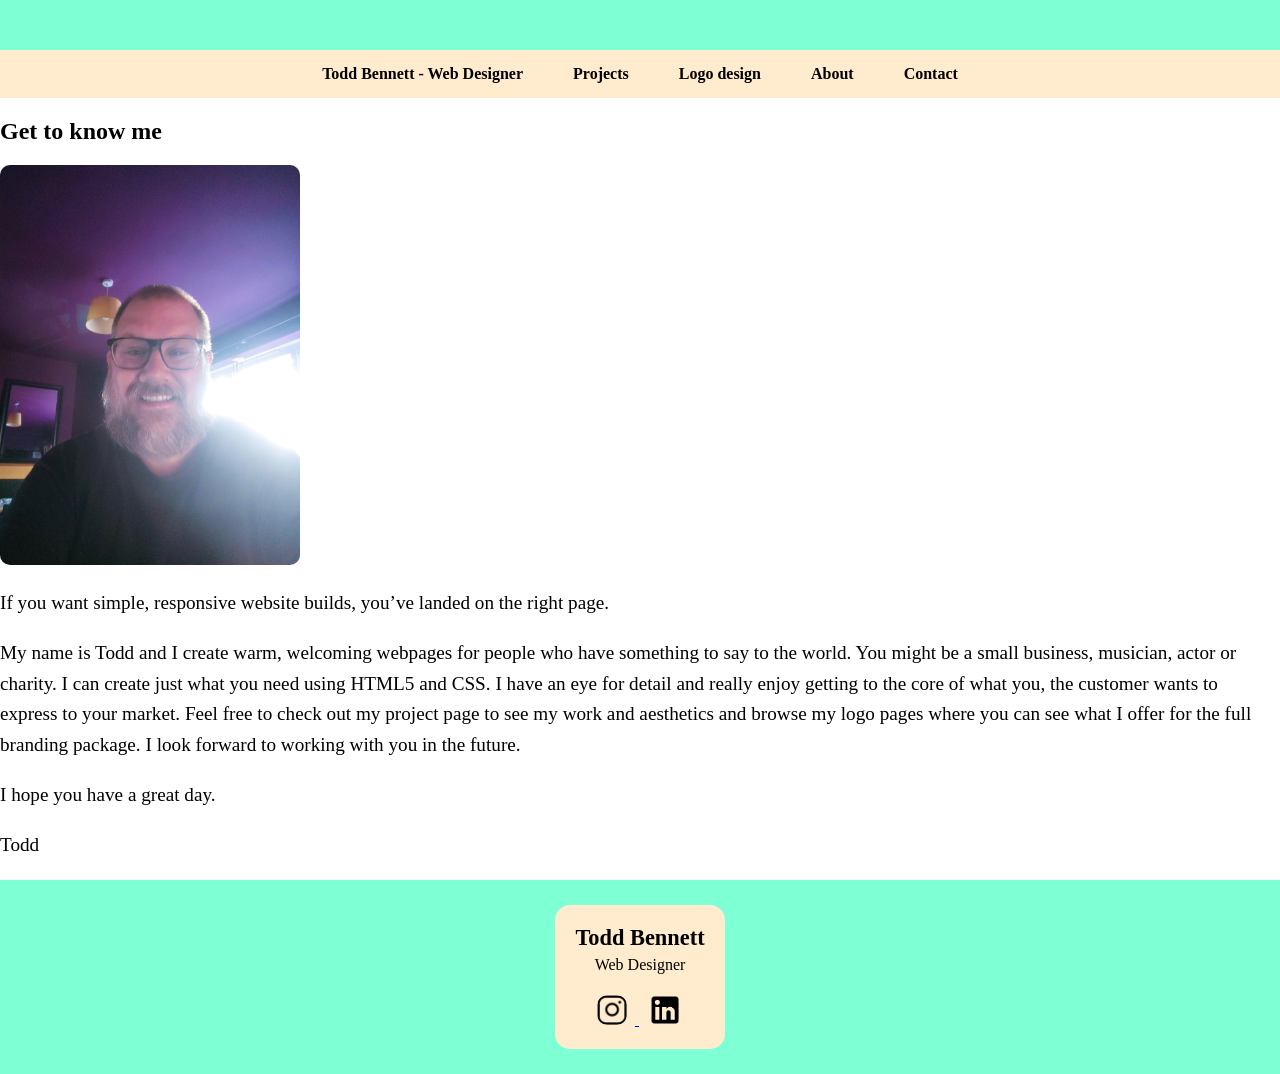
==== about.html @ bd7f069e "first commit - portfolio site" ====
<!DOCTYPE html>
<html lang="en">
<head>
    <meta charset="UTF-8">
    <meta name="viewport" content="width=device-width, initial-scale=1.0">
    <title>Todd Bennett - Web Designer</title>
    <link rel="stylesheet" href="style.css">
</head>
<body>
    <header></header>

    <nav class="navbar">
        <ul>
            <li><a href="index.html">Todd Bennett - Web Designer</a></li>
            <li><a href="projects.html">Projects</a></li>
            <li><a href="logos.html">Logo design</a></li>
            <li><a href="about.html">About</a></li>
            <li><a href="contact.html">Contact</a></li>
        </ul>
    </nav>

    <main>
        <section class="about">
            <h1>Get to know me</h1>
              <aside class="headshot">
                <img src="assets/me.jpg" alt="Headshot of Todd Bennett">
            </aside>
            <p>If you want simple, responsive website builds, you’ve landed on the right page.</p>
            <p>My name is Todd and I create warm, welcoming webpages for people who have something to say to the world. You might be a small business, musician, actor or charity.
                I can create just what you need using HTML5 and CSS.
                I have an eye for detail and really enjoy getting to the core of what you, the customer wants to express to your market.
                Feel free to check out my project page to see my work and aesthetics and browse my logo pages where you can see what I offer for the full branding package.
                I look forward to working with you in the future.</p>
            <p>I hope you have a great day.</p> 
            <p>Todd</p>
        </section>
    </main>

    <footer>
        <div class="footer-card">
            <h3>Todd Bennett</h3>
            <p>Web Designer</p>

            <div class="footer-socials">
                <a href="https://instagram.com/todd.m.a.b" target="_blank">
                    <img src="assets/instablack.png" alt="Instagram">
                </a>
                <a href="https://linkedin.com/in/todd-bennett-b97201141" target="_blank">
                    <img class="linkedin" src="assets/linkedblack.png" alt="linkedIn">
                </a>
            </div>
        </div>
    </footer>
    
</body>
</html>
---- style.css ----
*{
    box-sizing: border-box;
}
body{
    margin: 0;
}
header{
    background-color: aquamarine;
    text-align: center;
    padding: 25px;
}

.navbar ul{
    list-style-type: none;
    background-color: blanchedalmond;
    padding: 0px;
    margin: 0px;
    display: flex;
    justify-content: center;
}
.navbar a{
    font-weight: bold;
    color:black;
    text-decoration: none;
    padding: 15px;
    display: block;
    text-align: center;
    border-radius: 10px;
}
.navbar a:hover{
    background-color: aquamarine;
}
.navbar li{
    margin: 0 10px;
}
.narration{
    text-align: center;
    max-width: 600px;
    margin: 0 auto;
    padding: 20px;
    font-size: 3rem;
    font-weight: 600;
    text-align: center;
    color: black;
    line-height: 1.6;
    opacity: 0;
    animation: fadeIn 2s ease forwards;
}
.narration p {
    opacity: 0;
    transform: translateY(20px);
    animation: fadeIn 3.5s ease forwards;
}
@keyframes fadeIn{
    to {opacity: 1;}
}
.button{
    background-color: blanchedalmond;
    padding: 12px 25px;
    text-decoration: none;
    color: black;
    font-weight: bold;
    border-radius: 10px;
    display: inline-block;
    transition: all 0.8s ease;
}
.button:hover{
    background-color: blanchedalmond;
    transform: scale(1.05);
}
.hero-button{
    display: inline-block;
}
img{
    max-width: 300px;
    height: auto;
    border-radius: 10px;
}
.flipped{
    transform: scaleX(-1);
}
footer{
    display: block;
    clear: both;
    background-color: aquamarine;
    text-align: center;
    padding: 25px;
}
.footer-card{
    background-color: blanchedalmond;
    padding: 20px;
    border-radius: 15px;
    display: inline-block;
    text-align: center;
    margin: auto;
}
.footer-card h3{
    margin: 0;
    font-size: 1.4rem;
    font-weight: 700;
}
.footer-card p{
    margin: 5px 0 15px;
    font-size: 1rem;
    font-weight: 500;
}
.footer-socials img{
    width: 30px;
    height: 30px;
    object-fit: contain;
    margin: 0 8px;
    transition: tranform 0.55s ease;
}
.footer-socials img.linkedin{
    width: 36px;
    height: 36px;
    object-fit: contain;
    position: relative;
    top: 3px;
}
.footer-socials img:hover{
    transform: scale(1.2);
}
.about p {
    font-size: 1.2rem;
    line-height: 1.6;
}
.headshot .initials {
    width: 160px;
    height: 160px;
    background-color: aquamarine;
    color: blanchedalmond;
    display: flex;
    align-items: center;
    justify-content: center;
    font-size: 3rem;
    font-weight: 600;
    border-radius: 20px;
    margin-bottom: 20px;
}
.contact{
    text-align: center;
    margin-top: 40px;
}
.contact a{
    display: inline-block;
    background-color: blanchedalmond;
    color: black;
    padding: 10px 20px;
    border-radius: 12px;
    text-decoration: none;
    font-size: 1.1rem;
    font-weight: 500;
    transition: transform 0.3 ease, background 0.3s ease;
}
.contact a:hover{
    transform:scale(1.05);
    background-color: blanchedalmond;
}
@media screen and (max-width:600px){
    aside, section, article{
        width: 100%;
    }
}
.gallery{
    display: grid;
    grid-template-columns: repeat(auto-fit, minmax(280px, 1fr));
    gap: 20px;
    padding: 20px;
}
.gallery img{
    width: 100%;
    height: auto;
    border-radius: 6px;
    box-shadow: 0 0 10px rgba(0,0,0,0.2);
    transition: transform 0.35s ease, box-shadow 0.35s ease;
}
.gallery img:hover{
    transform: scale(1.05);
    box-shadow: 0 0 18px rgba(0,0,0,0.35);
}
.logo-title{
    text-align: center;
    margin-bottom: 20px;
}
.logo-gallery{
    display: flex;
    justify-content: center;
    align-items: flex-start;
    gap: 40px;
    margin: 40px 0;
}
.logo-gallery img{
    max-width: 300px;
    height: auto;
    border-radius: 8px;
}
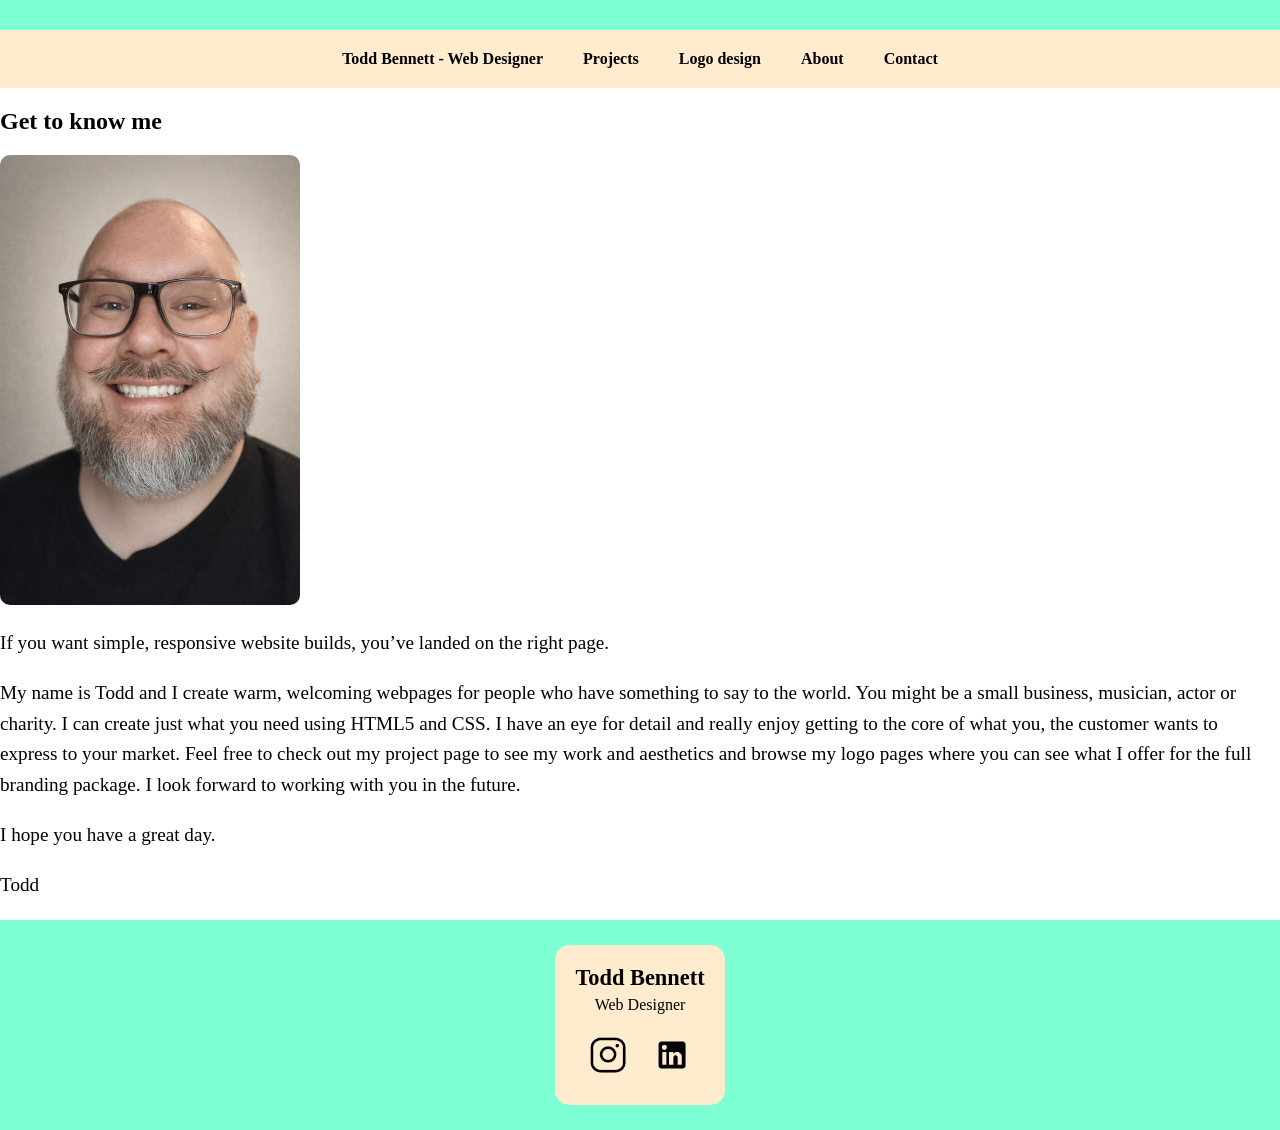
==== commit e18d5ed3: "headshot swap" ====
--- a/about.html
+++ b/about.html
@@ -23,7 +23,7 @@
         <section class="about">
             <h1>Get to know me</h1>
               <aside class="headshot">
-                <img src="assets/me.jpg" alt="Headshot of Todd Bennett">
+                <img src="assets/me.png" alt="Headshot of Todd Bennett">
             </aside>
             <p>If you want simple, responsive website builds, you’ve landed on the right page.</p>
             <p>My name is Todd and I create warm, welcoming webpages for people who have something to say to the world. You might be a small business, musician, actor or charity.
--- a/style.css
+++ b/style.css
@@ -7,7 +7,7 @@
 header{
     background-color: aquamarine;
     text-align: center;
-    padding: 25px;
+    padding: 15px;
 }
 
 .navbar ul{
@@ -17,12 +17,15 @@
     margin: 0px;
     display: flex;
     justify-content: center;
+    flex-direction: row;
+    align-items: center;
+
 }
 .navbar a{
     font-weight: bold;
     color:black;
     text-decoration: none;
-    padding: 15px;
+    padding: 12px 20px;
     display: block;
     text-align: center;
     border-radius: 10px;
@@ -31,7 +34,7 @@
     background-color: aquamarine;
 }
 .navbar li{
-    margin: 0 10px;
+    margin: 8px 0;
 }
 .narration{
     text-align: center;
@@ -104,19 +107,22 @@
     font-size: 1rem;
     font-weight: 500;
 }
+.footer-socials{
+    display: flex;
+    justify-content: center;
+    gap: 12px;
+}
 .footer-socials img{
-    width: 30px;
-    height: 30px;
+    width: 36px;
+    height: 36px;
     object-fit: contain;
-    margin: 0 8px;
+    margin: 8px;
     transition: tranform 0.55s ease;
 }
 .footer-socials img.linkedin{
     width: 36px;
     height: 36px;
     object-fit: contain;
-    position: relative;
-    top: 3px;
 }
 .footer-socials img:hover{
     transform: scale(1.2);
@@ -157,11 +163,7 @@
     transform:scale(1.05);
     background-color: blanchedalmond;
 }
-@media screen and (max-width:600px){
-    aside, section, article{
-        width: 100%;
-    }
-}
+
 .gallery{
     display: grid;
     grid-template-columns: repeat(auto-fit, minmax(280px, 1fr));
@@ -194,4 +196,71 @@
     max-width: 300px;
     height: auto;
     border-radius: 8px;
+}
+@media screen and (max-width:600px){
+    .navbar ul{
+        flex-direction: column;
+        padding: 10px 0;
+    }
+    .navbar li{
+        margin: 8px 0;
+    }
+    .navbar a{
+        width: 100%;
+        max-width: 300px;
+        padding: 12px 20px;
+    }
+    .logo-gallery{
+        flex-direction: column;
+        gap: 20px;
+        align-items: center;
+        width: 100%;
+    }
+    .logo-gallery a{
+        display: block;
+        margin: 0 auto;
+    }
+    .logo-gallery img{
+        margin: 0 auto;
+        display: block;
+    }
+    .about{
+        text-align: center;
+    }
+    .about h1{
+        text-align: center;
+    }
+    .headshot{
+        text-align: center;
+    }
+    .about p{
+        text-align: left;
+        display: block;
+        margin-left: 0;
+        margin-right: 0;
+    }
+    .design-gallery{
+        text-align: center;
+    }
+    .gallery{
+        display: flex;
+        flex-direction: column;
+        gap: 20px;
+        align-items: center;
+    }
+    .gallery a{
+        display: block;
+        margin: 0 auto;
+    }
+    .gallery img{
+        display: block;
+        margin: auto;
+    }
+    .project-quote{
+        text-align: center;
+        margin: 0 20px;
+    }
+    main > h1{
+        text-align: center;
+    }
 }
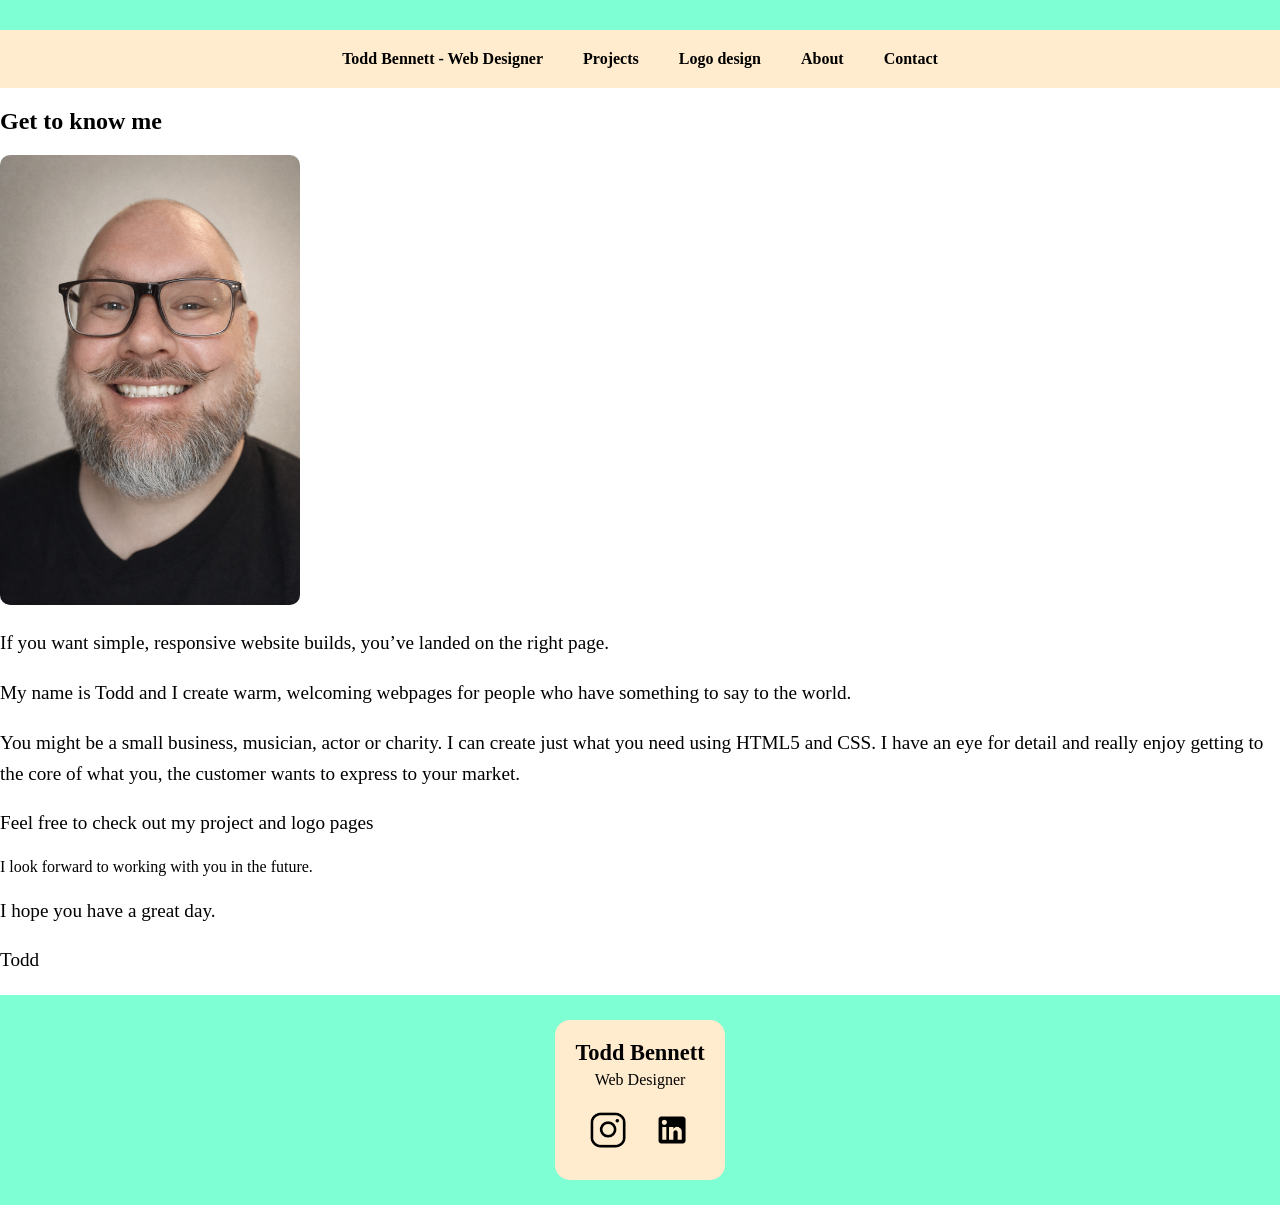
==== commit 6d2e7b93: "about update" ====
--- a/about.html
+++ b/about.html
@@ -26,13 +26,13 @@
                 <img src="assets/me.png" alt="Headshot of Todd Bennett">
             </aside>
             <p>If you want simple, responsive website builds, you’ve landed on the right page.</p>
-            <p>My name is Todd and I create warm, welcoming webpages for people who have something to say to the world. You might be a small business, musician, actor or charity.
-                I can create just what you need using HTML5 and CSS.
-                I have an eye for detail and really enjoy getting to the core of what you, the customer wants to express to your market.
-                Feel free to check out my project page to see my work and aesthetics and browse my logo pages where you can see what I offer for the full branding package.
+            <p>My name is Todd and I create warm, welcoming webpages for people who have something to say to the world.</p>
+            <p>You might be a small business, musician, actor or charity. I can create just what you need using HTML5 and CSS.
+                I have an eye for detail and really enjoy getting to the core of what you, the customer wants to express to your market.</p>
+                <p>Feel free to check out my project and logo pages</p>
                 I look forward to working with you in the future.</p>
-            <p>I hope you have a great day.</p> 
-            <p>Todd</p>
+                <p>I hope you have a great day.</p> 
+                <p>Todd</p>
         </section>
     </main>
 
--- a/style.css
+++ b/style.css
@@ -181,6 +181,16 @@
     transform: scale(1.05);
     box-shadow: 0 0 18px rgba(0,0,0,0.35);
 }
+.gallery figure{
+    text-align: center;
+    margin: 20px;
+}
+.gallery figcaption{
+    margin-top: 10px;
+    font-size: 1rem;
+    font-weight: 600;
+    color: black;
+}
 .logo-title{
     text-align: center;
     margin-bottom: 20px;
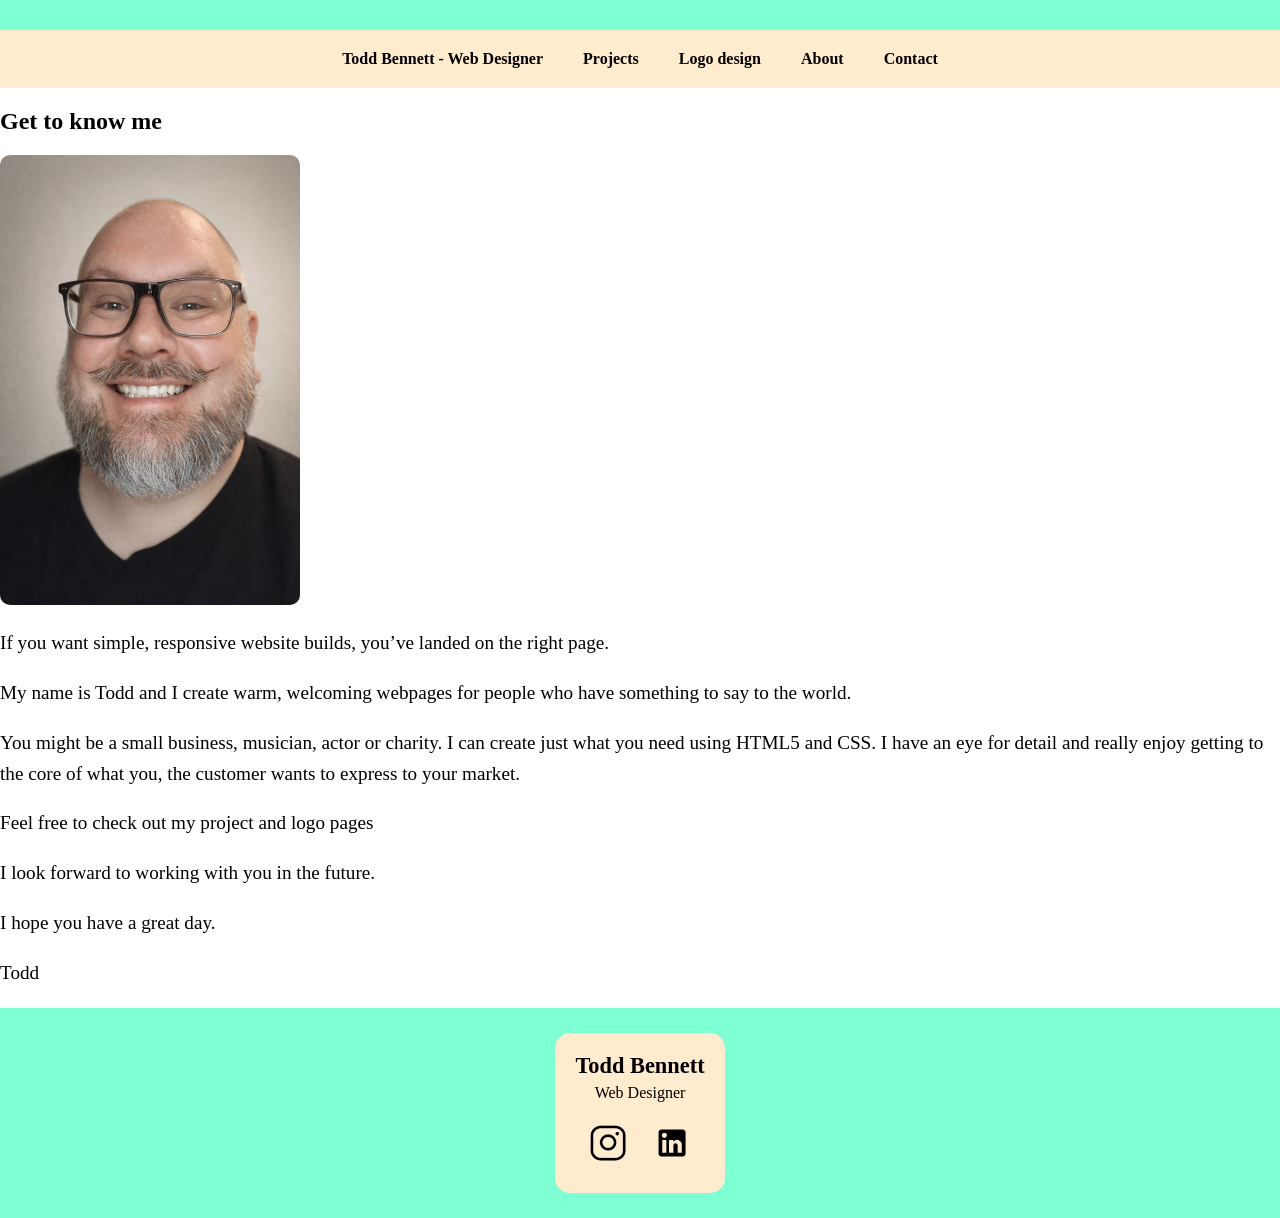
==== commit 1a2e43f4: "about update 2" ====
--- a/about.html
+++ b/about.html
@@ -30,7 +30,7 @@
             <p>You might be a small business, musician, actor or charity. I can create just what you need using HTML5 and CSS.
                 I have an eye for detail and really enjoy getting to the core of what you, the customer wants to express to your market.</p>
                 <p>Feel free to check out my project and logo pages</p>
-                I look forward to working with you in the future.</p>
+                <p>I look forward to working with you in the future.</p>
                 <p>I hope you have a great day.</p> 
                 <p>Todd</p>
         </section>
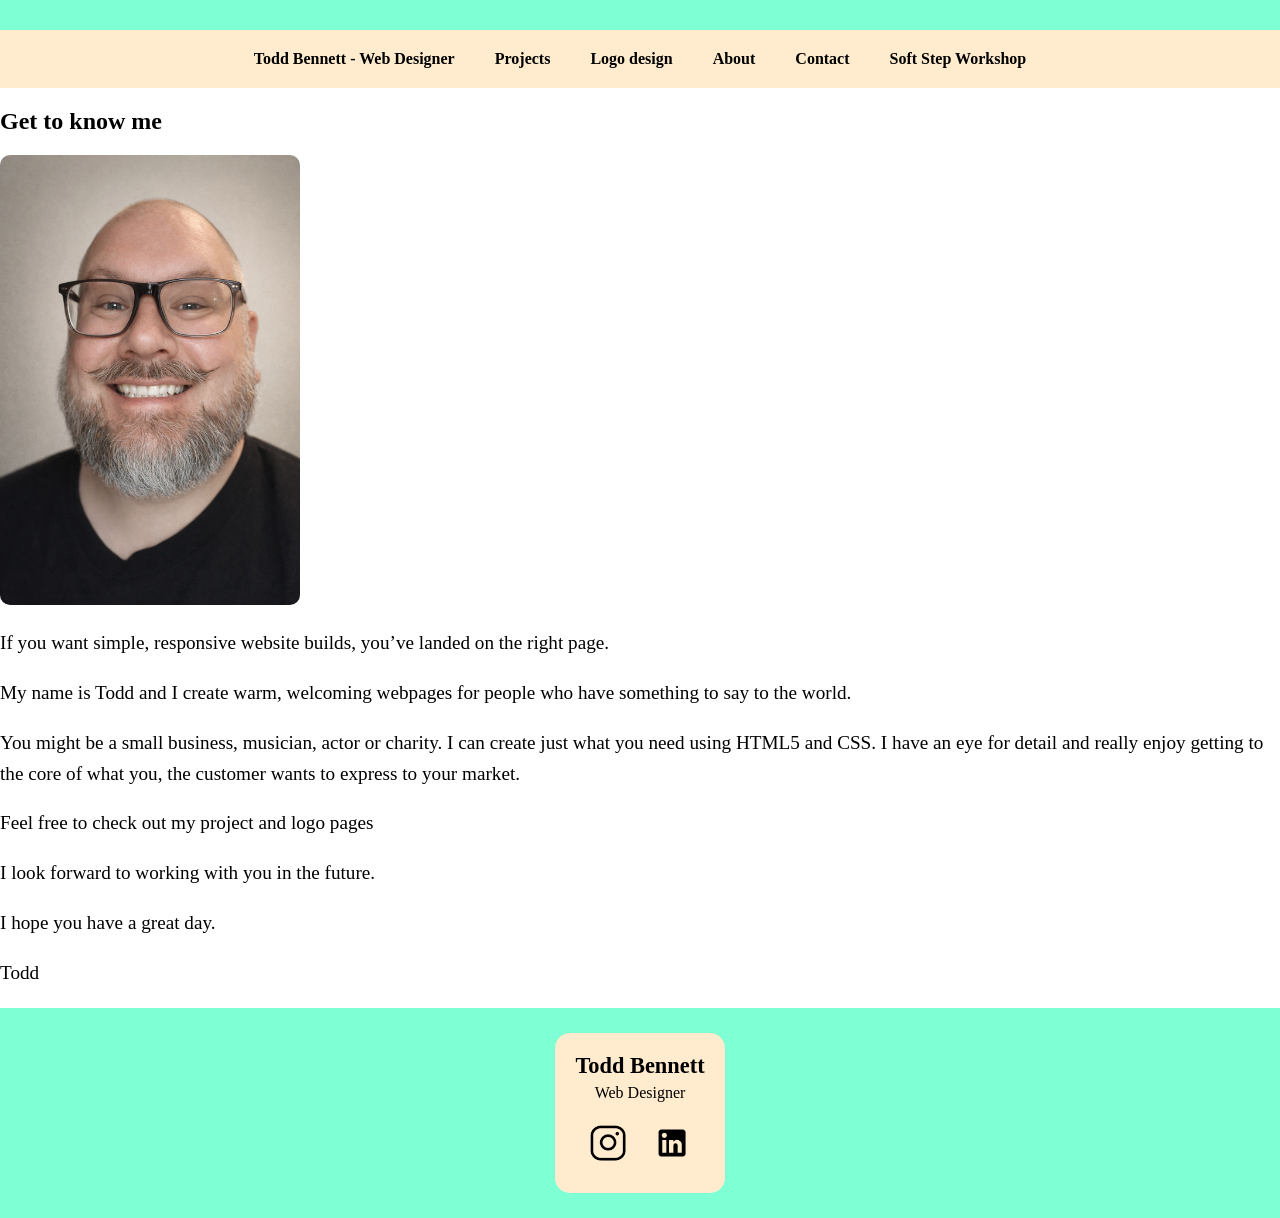
==== commit 8649c81e: "page add ssw" ====
--- a/about.html
+++ b/about.html
@@ -16,6 +16,7 @@
             <li><a href="logos.html">Logo design</a></li>
             <li><a href="about.html">About</a></li>
             <li><a href="contact.html">Contact</a></li>
+            <li><a href="ssw.html">Soft Step Workshop</a></li>
         </ul>
     </nav>
 
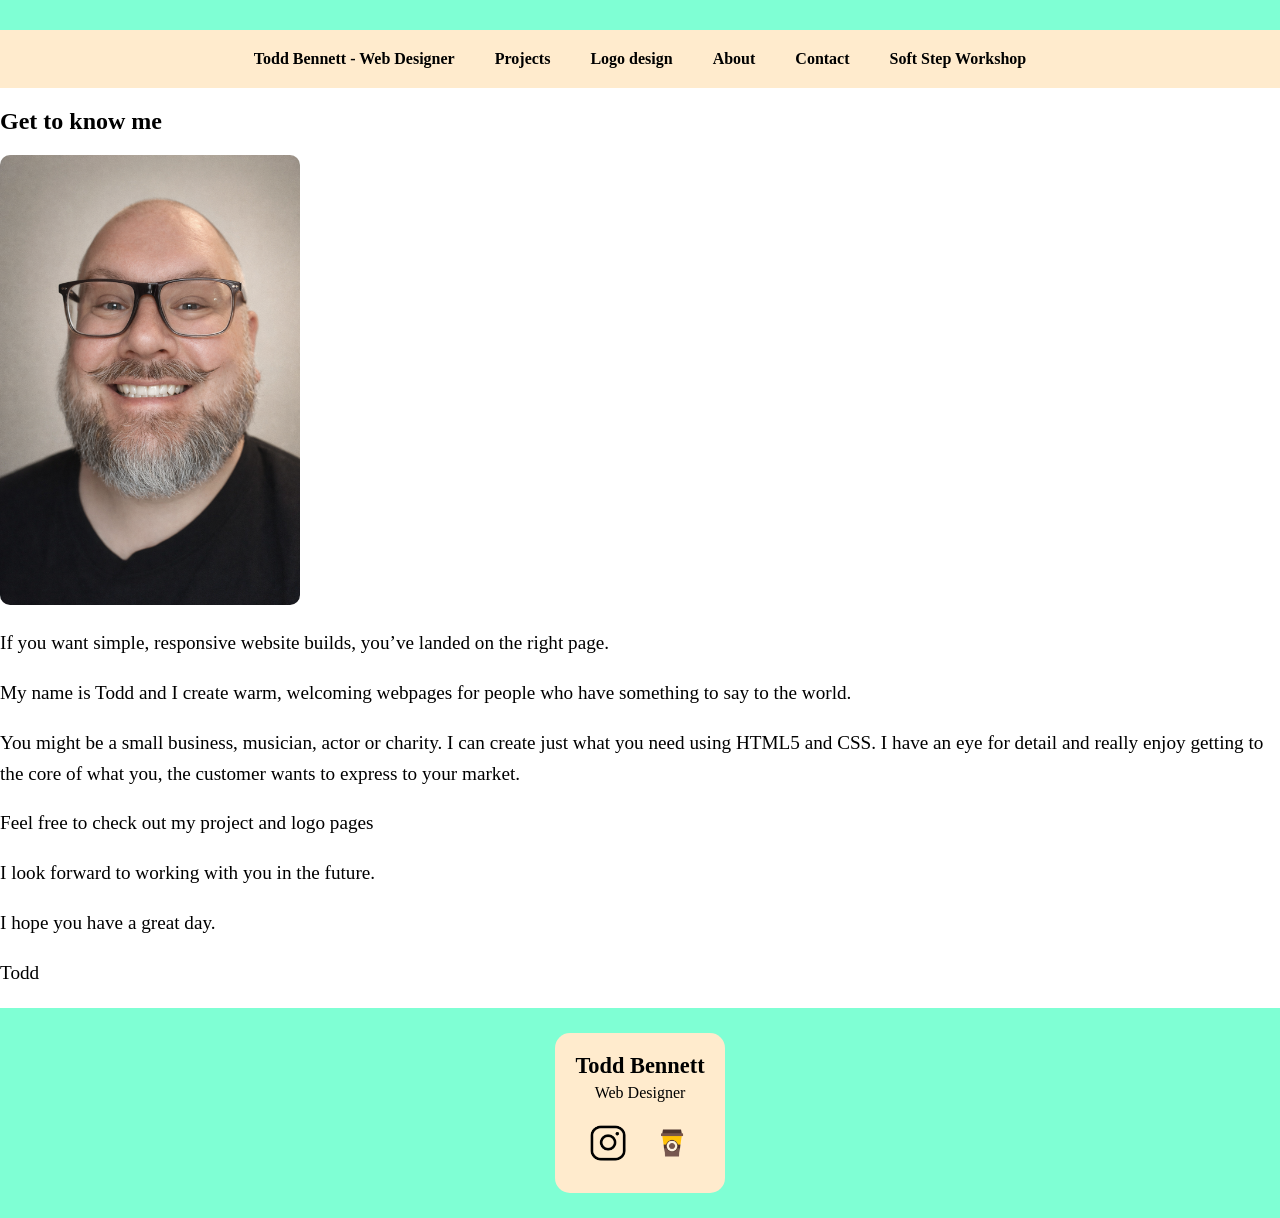
==== commit 1702598a: "further updates to links" ====
--- a/about.html
+++ b/about.html
@@ -46,8 +46,8 @@
                 <a href="https://instagram.com/todd.m.a.b" target="_blank">
                     <img src="assets/instablack.png" alt="Instagram">
                 </a>
-                <a href="https://linkedin.com/in/todd-bennett-b97201141" target="_blank">
-                    <img class="linkedin" src="assets/linkedblack.png" alt="linkedIn">
+                <a href="https://buymeacoffee.com/softstepworkshop" target="_blank">
+                    <img class="linkedin" src="assets/Coffee_to_Go_icon-icons.com_68763.png" alt="Buy Me a Coffee">
                 </a>
             </div>
         </div>
--- a/style.css
+++ b/style.css
@@ -207,6 +207,48 @@
     height: auto;
     border-radius: 8px;
 }
+.ssw-hero img{
+    display: block;
+    margin: 40px auto;
+    width: 100%;
+    max-width: 900px;
+}
+.ssw-block{
+    display: flex;
+    align-items: center;
+    gap: 40px;
+    max-width: 1100px;
+    margin: 60px auto;
+}
+.ssw-block:first-of-type{
+    flex-direction: row-reverse;
+}
+.ssw-block.reverse{
+    flex-direction: row-reverse;
+}
+.ssw-text{
+    flex: 1.4;
+    font-size: 1.3rem;
+    line-height: 1.7;
+    text-align: left;
+}
+.ssw-image{
+    flex:1;
+}
+.ssw-image img{
+    width:100%;
+    max-width: 550px;
+    border-radius: 8px;
+}
+.ssw-final{
+    max-width: 800px;
+    margin: 60px auto;
+    text-align: center;
+}
+.ssw-final p{
+    font-size: 1.3rem;
+    line-height: 1.7;
+}
 @media screen and (max-width:600px){
     .navbar ul{
         flex-direction: column;
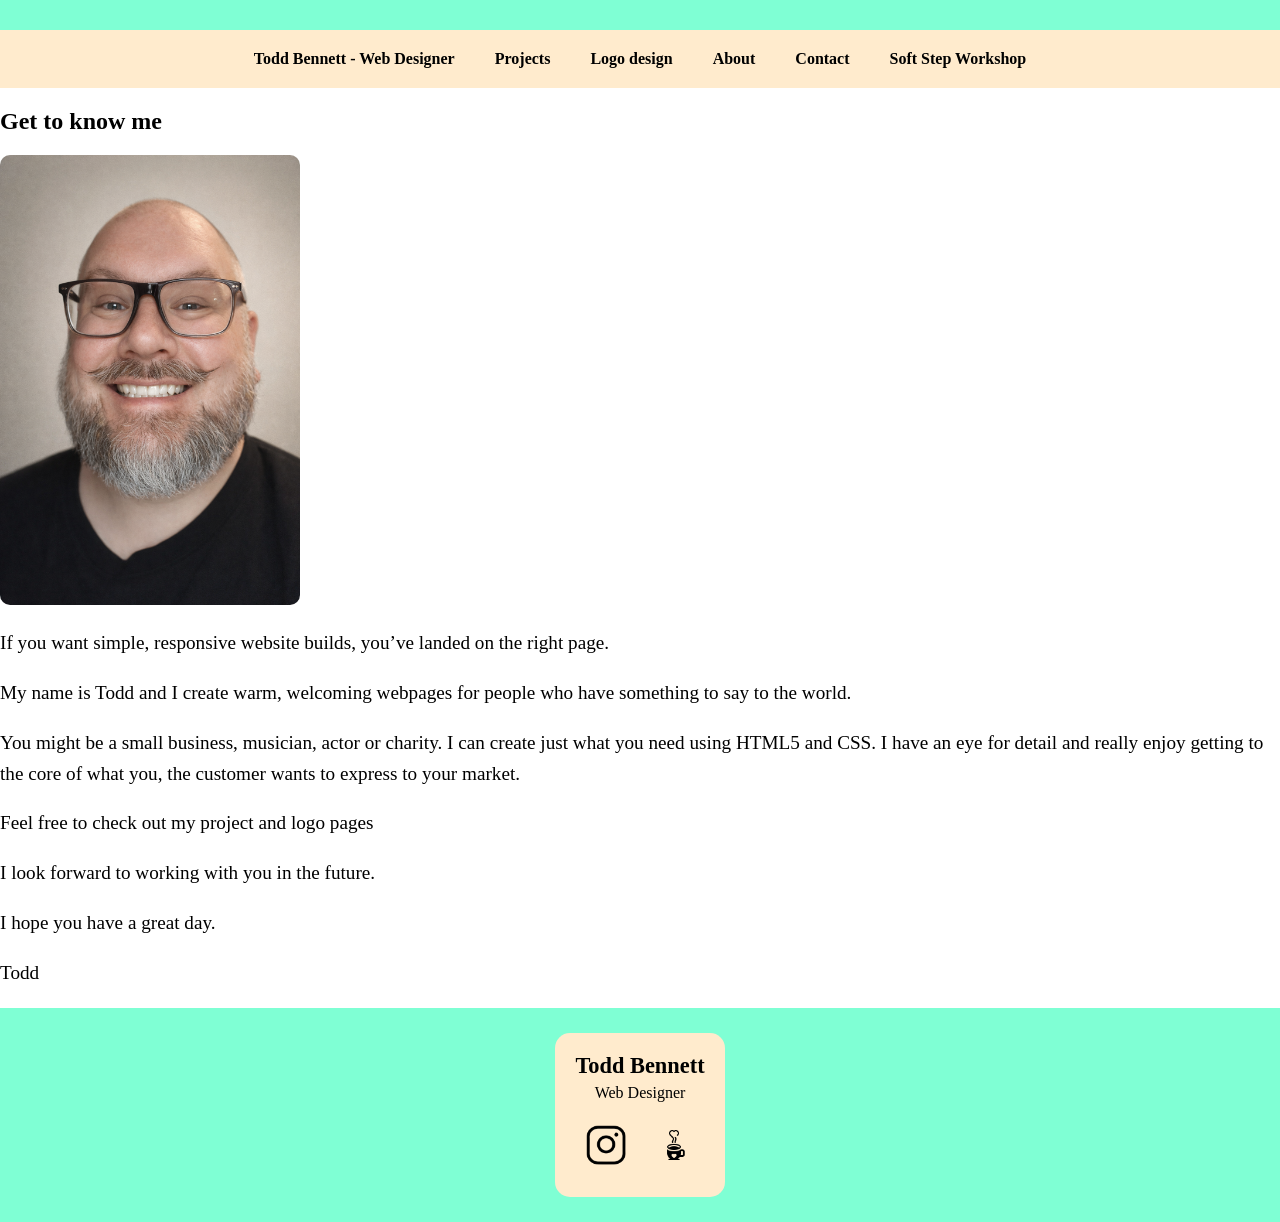
==== commit 901833a9: "logo update" ====
--- a/about.html
+++ b/about.html
@@ -47,7 +47,7 @@
                     <img src="assets/instablack.png" alt="Instagram">
                 </a>
                 <a href="https://buymeacoffee.com/softstepworkshop" target="_blank">
-                    <img class="linkedin" src="assets/Coffee_to_Go_icon-icons.com_68763.png" alt="Buy Me a Coffee">
+                    <img class="linkedin" src="assets/love_heart_tea_cup_coffee_icon_250415.png" alt="Buy Me a Coffee">
                 </a>
             </div>
         </div>
--- a/style.css
+++ b/style.css
@@ -113,15 +113,15 @@
     gap: 12px;
 }
 .footer-socials img{
-    width: 36px;
-    height: 36px;
+    width: auto;
+    height: 40px;
     object-fit: contain;
     margin: 8px;
     transition: tranform 0.55s ease;
 }
 .footer-socials img.linkedin{
-    width: 36px;
-    height: 36px;
+    width: auto;
+    height: 40px;
     object-fit: contain;
 }
 .footer-socials img:hover{
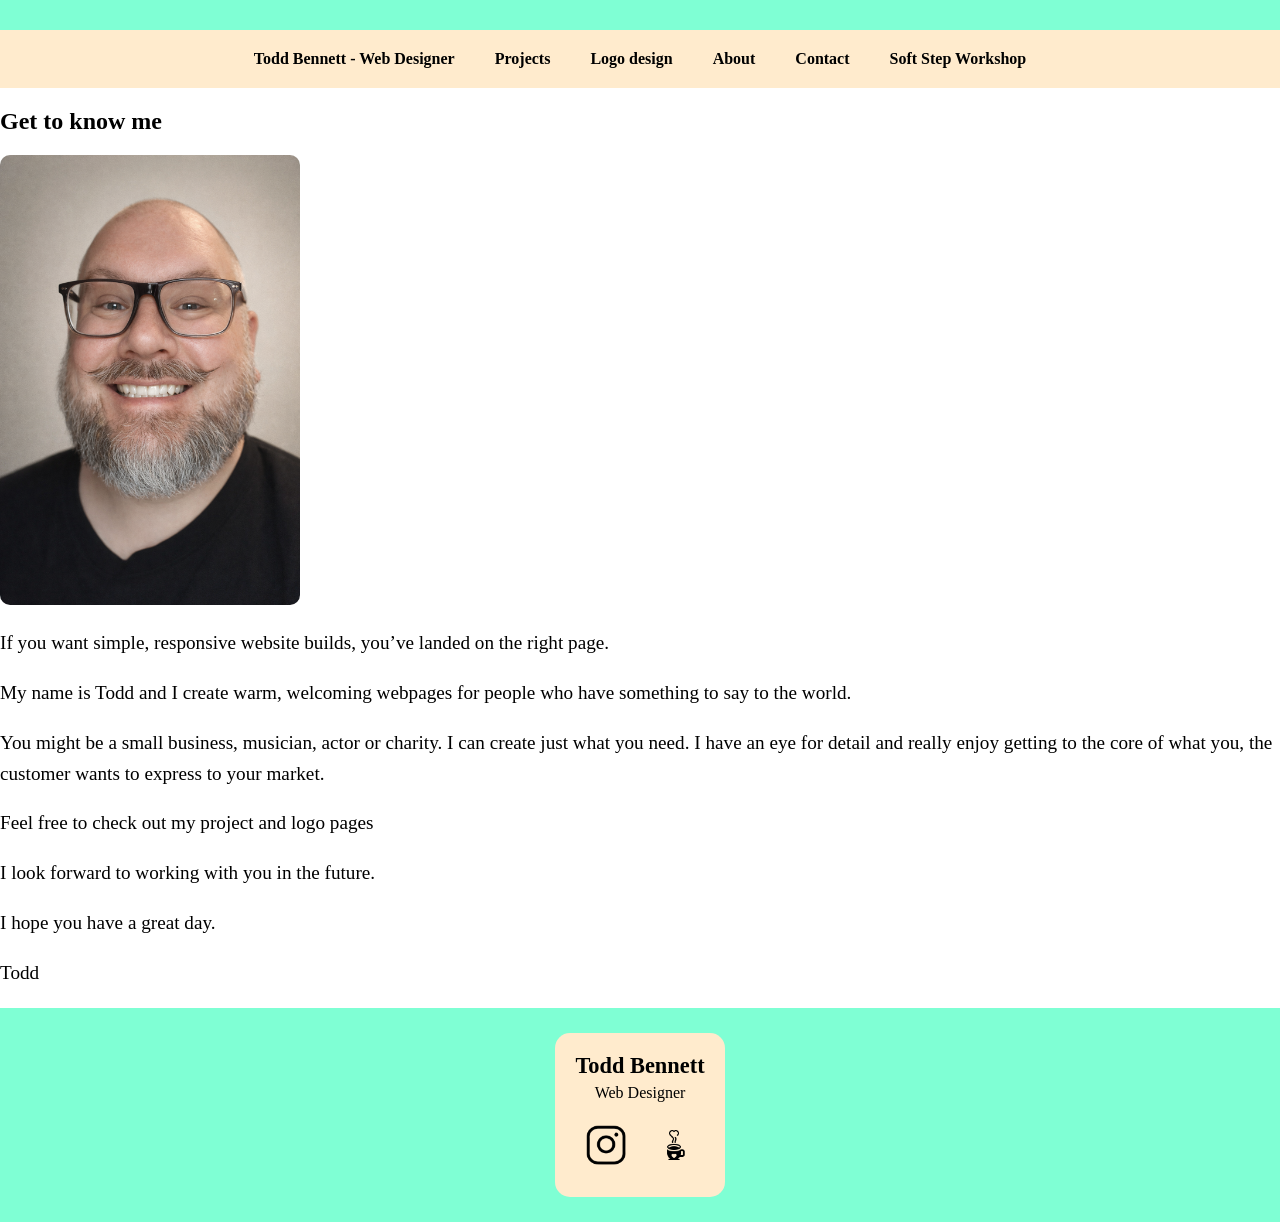
==== commit 7c9ecf3a: "slight update to portfolio" ====
--- a/about.html
+++ b/about.html
@@ -28,7 +28,7 @@
             </aside>
             <p>If you want simple, responsive website builds, you’ve landed on the right page.</p>
             <p>My name is Todd and I create warm, welcoming webpages for people who have something to say to the world.</p>
-            <p>You might be a small business, musician, actor or charity. I can create just what you need using HTML5 and CSS.
+            <p>You might be a small business, musician, actor or charity. I can create just what you need. 
                 I have an eye for detail and really enjoy getting to the core of what you, the customer wants to express to your market.</p>
                 <p>Feel free to check out my project and logo pages</p>
                 <p>I look forward to working with you in the future.</p>
